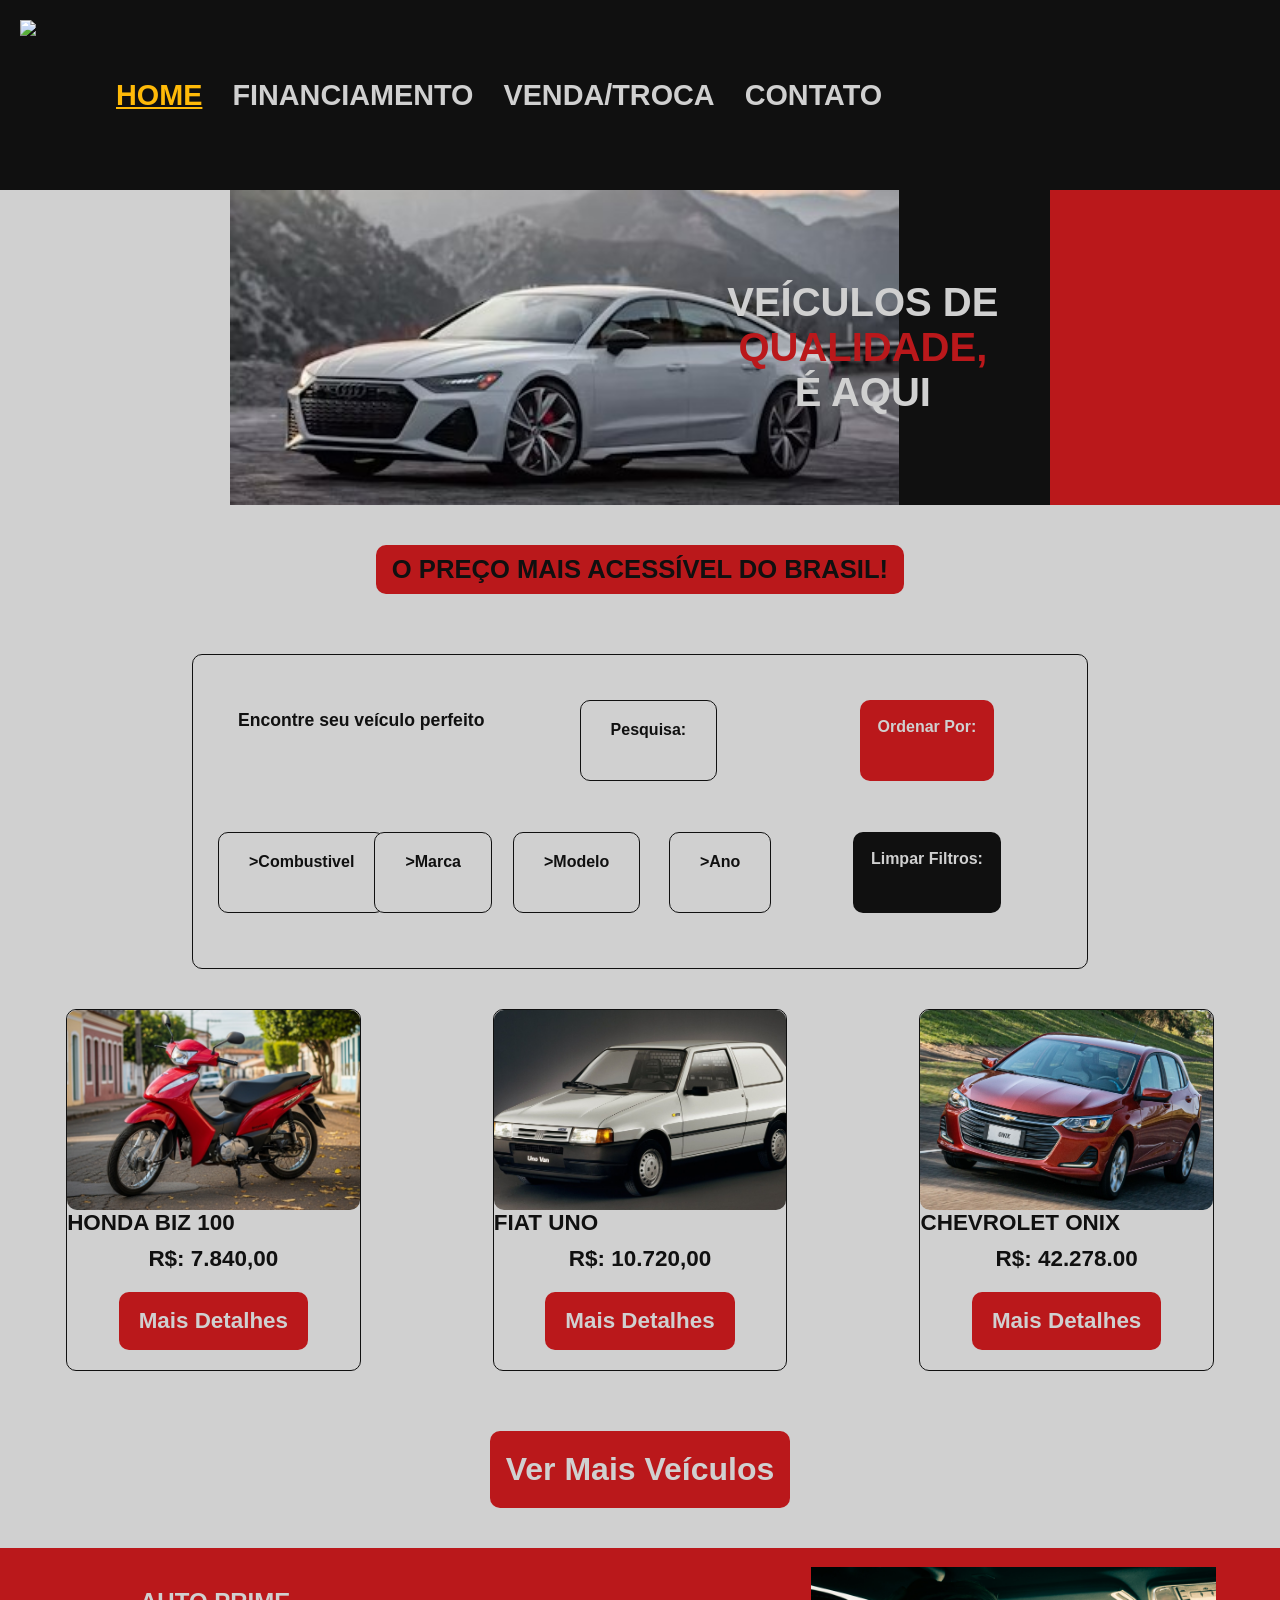
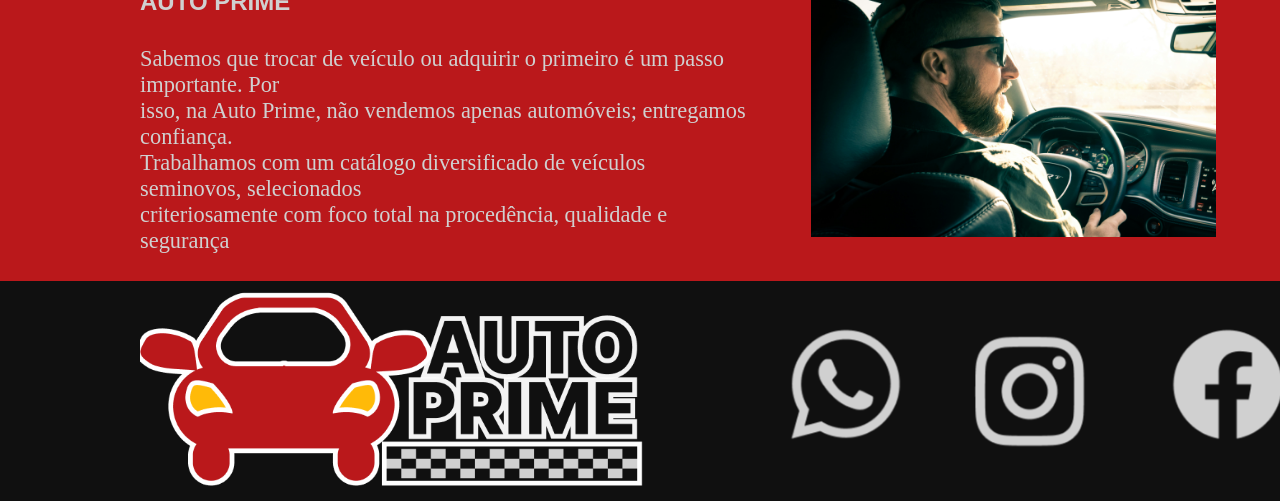
==== index.html @ 76985471 "correção e adição de imagens" ====
<!DOCTYPE html>
<html lang="pt-br">
<head>
    <meta charset="UTF-8">
    <title>Auto-Prime</title>
    <link href="estilo1.css" rel="stylesheet">
</head>
<body>
    <header>
        <div id="topo">
            <div id="menu">
                <img id="logo_topo" src="Imagens/Logo_borda.png">
                <nav>
                    <ul>
                        <li><strong><a id="pag_atual" href="index.html">HOME</a></strong></li>
                        <li><strong><a href="financiamento.html">FINANCIAMENTO</a></strong></li>
                        <li><strong><a href="venda_troca.html">VENDA/TROCA</a></strong></li>
                        <li><strong><a href="contato.html">CONTATO</a></strong></li>
                    </ul>
                </nav>
            </div>
        </div>
        <div class="meio">
            <div id="bloco_branco"></div>
            <img id="carro_topo" src="imagens/Carro_topo.jpg">
            <h2><strong>VEÍCULOS DE<br><mark>QUALIDADE,</mark><br>É AQUI</strong></h2>
            <div id="bloco_vermelho"></div>
        </div>
        <p><strong>O PREÇO MAIS ACESSÍVEL DO BRASIL!</strong></p>
    </header>
    <main>
        <section id="filtro">
            <h2><strong>Encontre seu veículo perfeito</strong></h2>
            <p class="opcao" id="pesquisa"><strong>Pesquisa:</strong></p>
            <p class="opcao" id="combustivel"><strong>>Combustivel</strong></p>
            <p class="opcao" id="marca"><strong>>Marca</strong></p>
            <p class="opcao" id="modelo"><strong>>Modelo</strong></p>
            <p class="opcao" id="ano"><strong>>Ano</strong></p>
            <p id="ordem"><strong>Ordenar Por:</strong></p>
            <p id="limpar"><strong>Limpar Filtros:</strong></p>
        </section>
        <div id="ex_veiculo">
            <section class="veiculo">
                <div class="img_section" id="biz"></div>
                <h3 class="nome"><strong>HONDA BIZ 100</strong></h3>
                <h3><strong>R$: 7.840,00</strong></h3>
                <a><strong>Mais Detalhes</strong></a>
            </section>
            <section class="veiculo">
                <div class="img_section" id="uno"></div>
                <h3 class="nome"><strong>FIAT UNO</strong></h3>
                <h3><strong>R$: 10.720,00</strong></h3>
                <a><strong>Mais Detalhes</strong></a>
            </section>
            <section class="veiculo">
                <div class="img_section" id="onix"></div>
                <h3 class="nome"><strong>CHEVROLET ONIX</strong></h3>
                <h3><strong>R$: 42.278.00</strong></h3>
                <a><strong>Mais Detalhes</strong></a>
            </section>
        </div>
        <a><strong>Ver Mais Veículos</strong></a>
    </main>
    <aside>
        <img id="homem_carro" src="imagens/homem_carro.jpg">
        <h2><strong>AUTO PRIME</strong></h2>
        <p>Sabemos que trocar de veículo ou adquirir o primeiro é um passo importante. Por<br>isso, na Auto Prime, não vendemos apenas automóveis; entregamos confiança.<br>Trabalhamos com um catálogo diversificado de veículos seminovos, selecionados<br>criteriosamente com foco total na procedência, qualidade e segurança</p>
    </aside>
    <footer>
        <img id="logo_pe" src="imagens/logo_borda_menor.png">
        <img id="redes" src="imagens/redes.png">
    </footer>
</body>
</html>
---- estilo1.css ----
*{
    padding:0;
    margin:0;
    box-sizing:border-box;
}
body{
    background-color:#D0D0D0;
    color:#101010;
}
header{
    text-align:center;
}
#topo{
    background-color:#101010;
    width:100%;
}
#menu{
    min-height:180px;
    color:#D0D0D0;
    padding:20px;
    display:flex;
    align-items:center;
    margin:0px auto;
}
#logo_topo{
    height:150px;
}
nav>ul{
    font-family:Arial;
    margin-left:80px;
    list-style:none;
    display:flex;
    font-size:1.8rem;
    gap:30px;
    align-items:center;
    text-decoration:none;
}
nav a{
    text-decoration:none;
    color:#D0D0D0;
}
nav a:hover{
    color:#BA181B;
}
#pag_atual{
    color:#FFBA08;
    text-decoration:underline;
}
.meio{
    background-color:#101010;
    display:flex;
    align-items:center;
    color:#D0D0D0;
}
.meio>h2{
    font-size:2.5rem;
    font-family:Arial;
    position:absolute;
    right:22%;
}
#bloco_branco{
    background-color:#D0D0D0;
    height:35vh;
    width:18vw;
}
#bloco_vermelho{
    background-color:#BA181B;
    height:35vh;
    width:18vw;
    position:absolute;
    right:0;
}
#carro_topo{
    height:35vh;
}
header mark{
    background-color:#00000000;
    color:#BA181B;
}
header>p{
    font-family:Arial;
    font-size:1.6rem;
    background-color:#BA181B;
    color:#101010;
    padding:10px 16px;
    display:inline-block;
    margin:40px 0px;
    border-radius:10px;
}
main{
    text-align:center;
}
#filtro{
    background-color:#D0D0D0;
    border:1px solid #101010;
    border-radius:10px;
    padding:25px;
    max-width:70vw;
    margin:20px auto;
    font-family:Arial;
    height:35vh;
    display:grid;
    grid-template-columns:repeat(4,17%) 1fr;
    grid-template-rows:1fr 1fr;
    grid-template-areas:"texto texto pesquisa pesquisa ordem"
                        "combustivel marca modelo ano limpar";
}
#pesquisa{
    grid-area:pesquisa;
}
#combustivel{
    grid-area:combustivel;
}
#marca{
    grid-area:marca;
}
#modelo{
    grid-area:modelo;
}
#ano{
    grid-area:ano;
}
#filtro h2{
    font-size:1.1rem;
    color:#101010;
    text-align:left;
    margin-top:30px;
    margin-left:20px;
    grid-area:texto;
}
.opcao{
    background-color:#D0D0D0;
    border:1px solid #101010;
    border-radius:10px;
    padding:20px 30px;
    margin:20px auto;
    font-family:Arial;
    display:inline-block;
    height:9vh;
}
#ordem{
    background-color:#BA181B;
    color:#D0D0D0;
    border-radius:10px;
    padding:18px;
    margin:20px auto;
    font-family:Arial;
    grid-area:ordem;
    height:9vh;
}
#limpar{
    background-color:#101010;
    color:#D0D0D0;
    border-radius:10px;
    padding:18px;
    margin:20px auto;
    font-family:Arial;
    grid-area:limpar;
    height:9vh;
}
.img_section{
    height:200px;
    background-size:cover;
    background-position:center;
    border-radius:10px;
}
#biz{
    background-image:url(imagens/biz.png);
}
#uno{
    background-image:url(imagens/uno.png);
}
#onix{
    background-image:url(imagens/onix.png);
}
#ex_veiculo{
    display:grid;
    grid-template-columns:repeat(3,1fr);
}
.veiculo>a{
    font-size:1.4rem;
    background-color:#BA181B;
    color:#D0D0D0;
    padding:16px 20px;
    display:inline-block;
    border-radius:10px;
    margin:20px 0;
}
.veiculo{
    font-family:Arial;
    font-size:1.2rem;
    border:1px solid #101010;
    border-radius:10px;
    width:23vw;
    margin:20px auto;
}
.nome{
    text-align:left;
    margin-bottom:10px;
}
main>a{
    font-family:Arial;
    font-size:2rem;
    background-color:#BA181B;
    color:#D0D0D0;
    padding:20px 16px;
    display:inline-block;
    margin:40px 0px;
    border-radius:10px;
}
#contato{
    margin:20px auto 40px auto;
    width:75vw;
    border:1px solid #101010;
    border-radius:10px;
}
main>h1{
    font-family:Arial;
    color:#101010;
}
aside{
    background-color:#BA181B;
    height:37vh;
    color:#D0D0D0;
}
#homem_carro{
    height:30vh;
    margin:1.5% 5%;
    float:right;
}
aside>h2{
    display:inline-block;
    margin-left:140px;
    margin-top:40px;
    font-family:Arial;
}
aside>p{
    margin-left:140px;
    margin-top:30px;
    margin-bottom:30px;
    font-size:1.4rem;
}
footer{
    background-color:#101010;
    min-height:220px;
    display:flex;
    align-items:center;
}
#logo_pe{
    height:200px;
    margin:10px 140px;
}
#redes{
    height:15vh;
}
#financiamento{
    border:1px solid #101010;
    width:60vw;
    border-radius:10px;
    margin:auto;
    margin-bottom:60px;
}
#financiamento h2{
    font-family:Arial;
    font-size:2.4rem;
    text-align:left;
    margin-left:2%;
}
#financiamento p{
    font-family:Arial;
    font-size:2rem;
    text-align:left;
    margin-left:5%;
}
#contato{
    color:#D0D0D0;
    background-color:#101010;
    height:60vh;
    display:grid;
    grid-template-columns:repeat(2,1fr);
    grid-template-rows:repeat(3,1fr);
    grid-template-areas:"titulo titulo"
                        "whats insta"
                        "face gmail";
}
#contato img{
    height:100px;
}
#contato h2{
    font-family:Arial;
    font-size:2.4rem;
    grid-area:titulo;
}
#contato p{
    font-family:Arial;
    font-size:2.2rem;
}
#whats{
    grid-area:whats;
}
#insta{
    grid-area:insta;
}
#face{
    grid-area:face;
}
#gmail{
    grid-area:gmail;
}
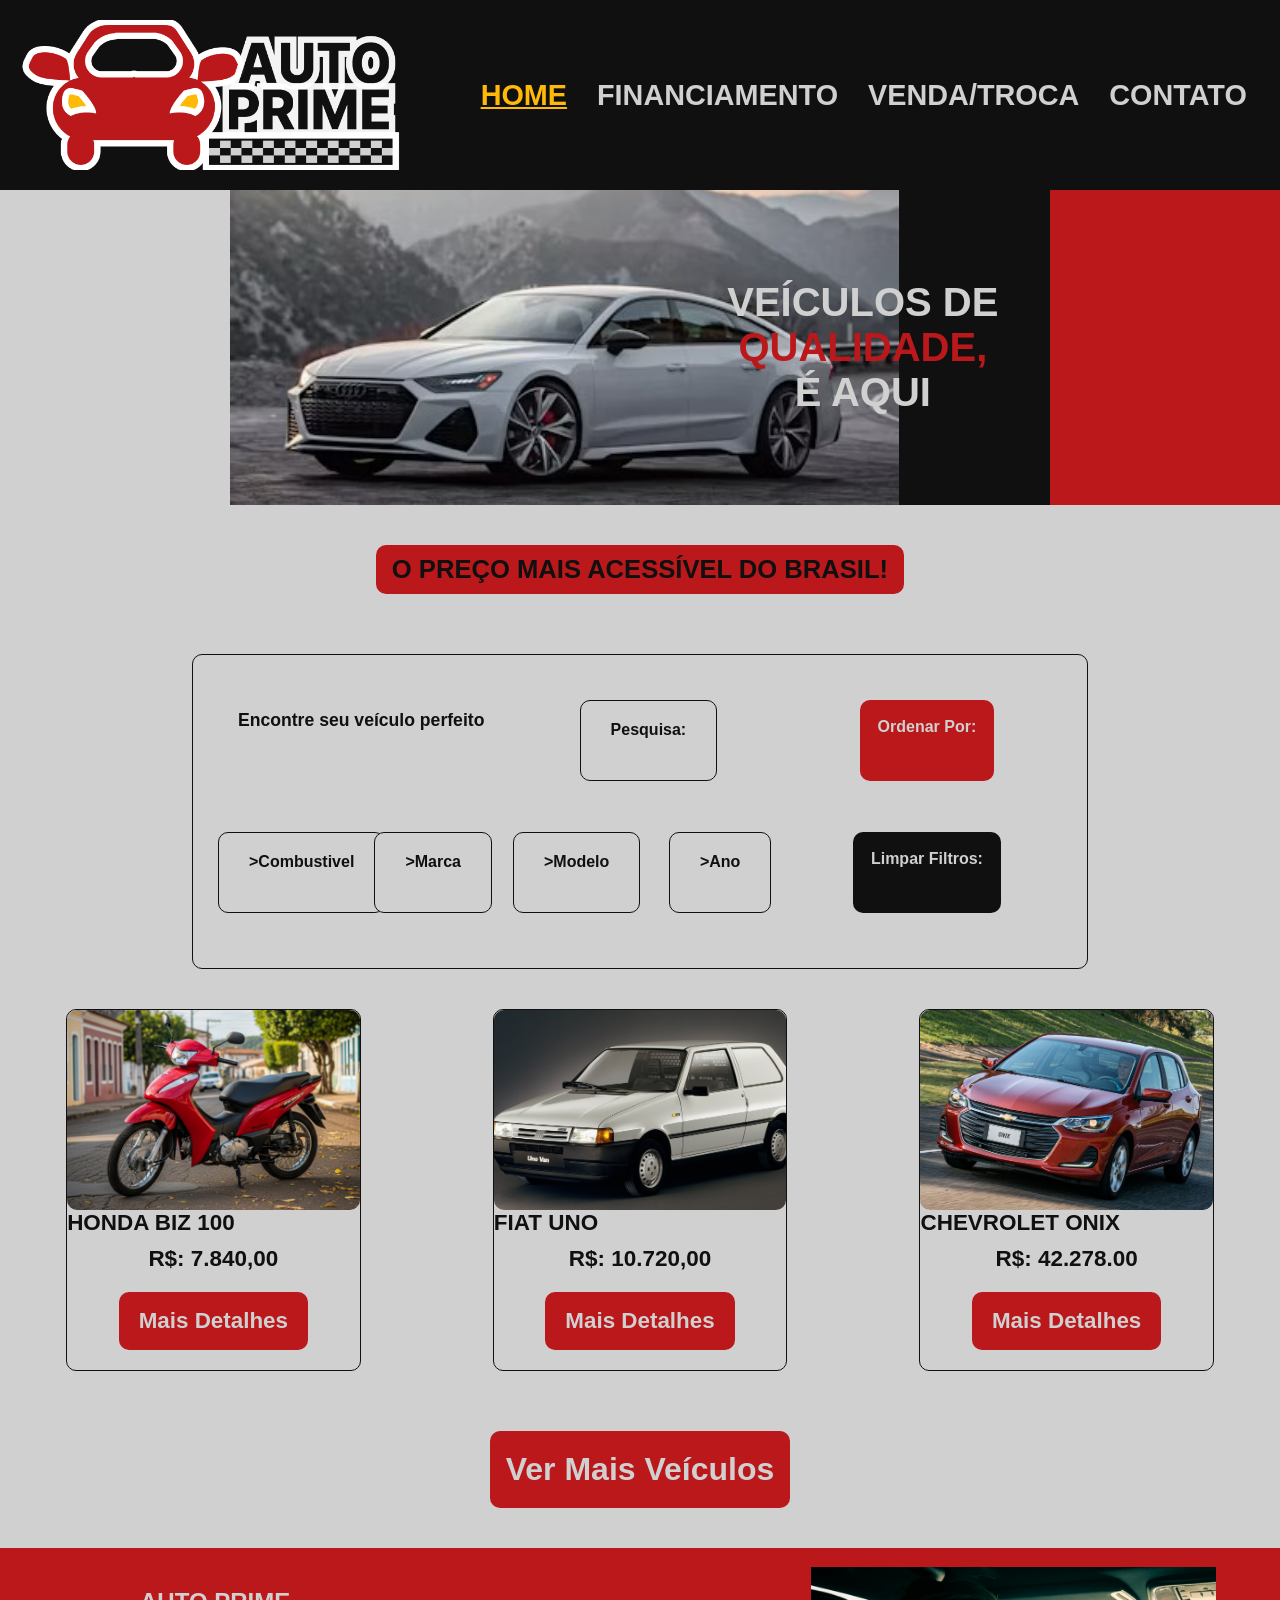
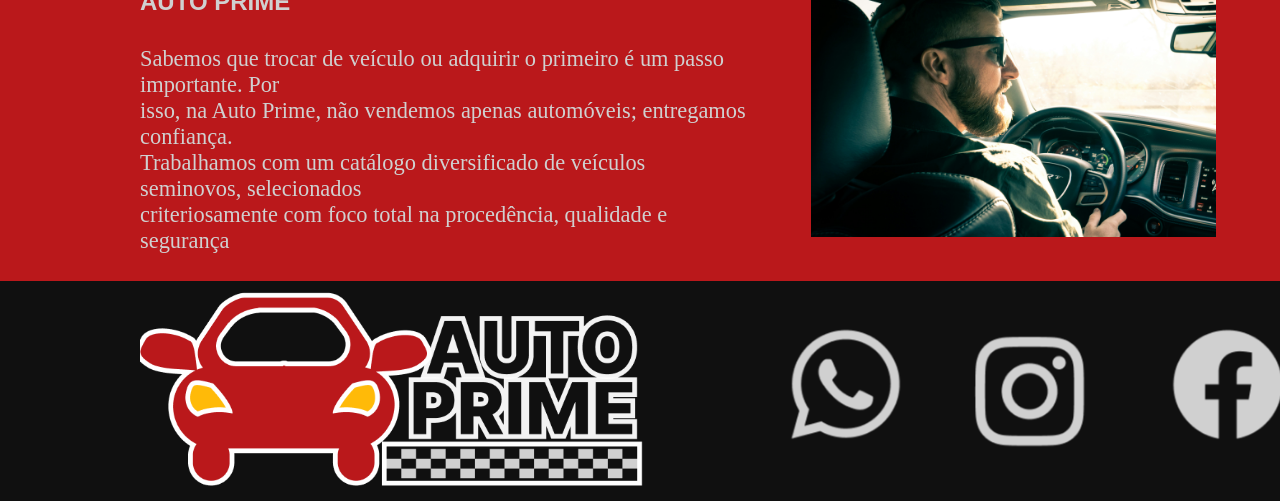
==== commit 64f26235: "correção e adição de imagens" ====
--- a/index.html
+++ b/index.html
@@ -9,7 +9,7 @@
     <header>
         <div id="topo">
             <div id="menu">
-                <img id="logo_topo" src="Imagens/Logo_borda.png">
+                <img id="logo_topo" src="imagens/Logo_borda.png">
                 <nav>
                     <ul>
                         <li><strong><a id="pag_atual" href="index.html">HOME</a></strong></li>
